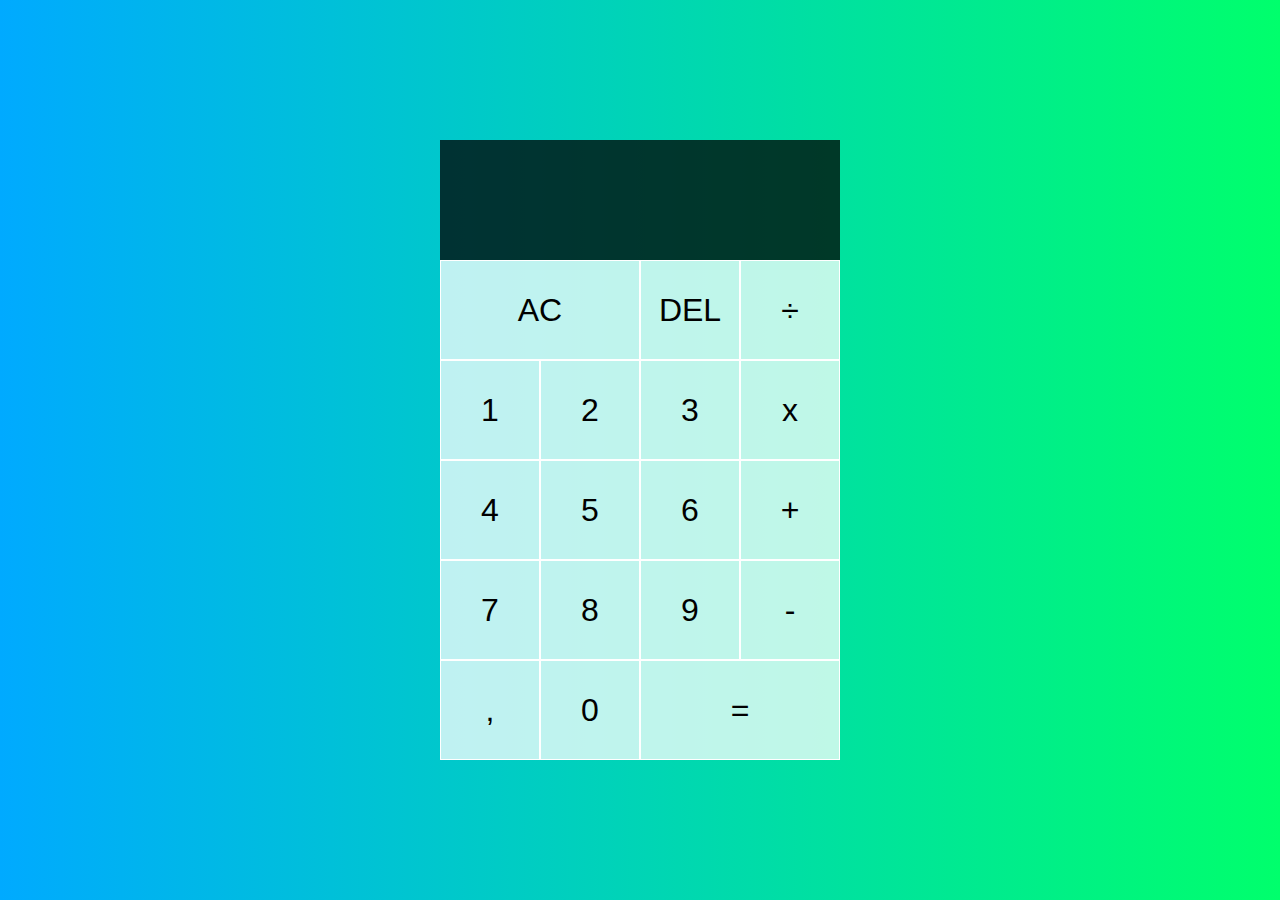
==== Kalkulator/index.html @ 322b9f43 "Make a new UI" ====
<!DOCTYPE html>
<html lang="en">
<head>
    <meta charset="UTF-8">
    <meta name="viewport" content="width=device-width, initial-scale=1.0">
    <meta http-equiv="X-UA-Compatible" content="ie=edge">
    <title>Kalkulator</title>
    <link href="styles.css" rel="stylesheet">
    <script src="script.js" defer></script>
</head>
<body>
    <div class="calculator-grid">
        <div class="output">
            <div data-previous-operand class="previous-operand"></div>
            <div data-current-operand class="current-operand"></div>
        </div>
        <button data-all-clear class="span-two">AC</button>
        <button data-delete>DEL</button>
        <button data-operation>÷</button>
        <button data-number>1</button>
        <button data-number>2</button>
        <button data-number>3</button>
        <button data-operation>x</button>
        <button data-number>4</button>
        <button data-number>5</button>
        <button data-number>6</button>
        <button data-operation>+</button>
        <button data-number>7</button>
        <button data-number>8</button>
        <button data-number>9</button>
        <button data-operation>-</button>
        <button data-number>,</button>
        <button data-number>0</button>
        <button data-equals class="span-two">=</button>
    </div>
</body>
</html>
---- Kalkulator/styles.css ----
*, *::before, *::after {
    box-sizing: border-box;
    font-family: Gotham Rounded, sans-serif;
    font-weight: normal;
}

body {
    padding: 0;
    margin: 0;
    background: linear-gradient(to right, #00AAFF, #00FF6C);
}

.calculator-grid {
    display: grid;
    justify-content: center;
    align-content: center;
    min-height: 100vh;
    grid-template-columns: repeat(4, 100px);
    grid-template-rows: minmax(120px, auto)repeat(5, 100px);
}

.calculator-grid > button {
    cursor: pointer;
    font-size: 2rem;
    border: 1px solid white;
    outline: none;
    background-color: rgba(255, 255, 255, .75);
}

.calculator-grid > button:hover {
    background-color: rgba(255, 255, 255, .9);
}

.span-two {
    grid-column: span 2;
}

.output {
    grid-column: 1 / -1;
    background-color: rgba(0, 0, 0, .75);
    display: flex;
    align-items: flex-end;
    justify-content: space-around;
    flex-direction: column;
    padding: 10px;
    word-wrap: break-word;
    word-break: break-all;
}

.output .previous-operand {
    color: rgba(255, 255, 255, .75);
    font-size-adjust: 1.5rem;
}

.output .current-operand {
    color: white;
    font-size-adjust: 2.5rem;
}
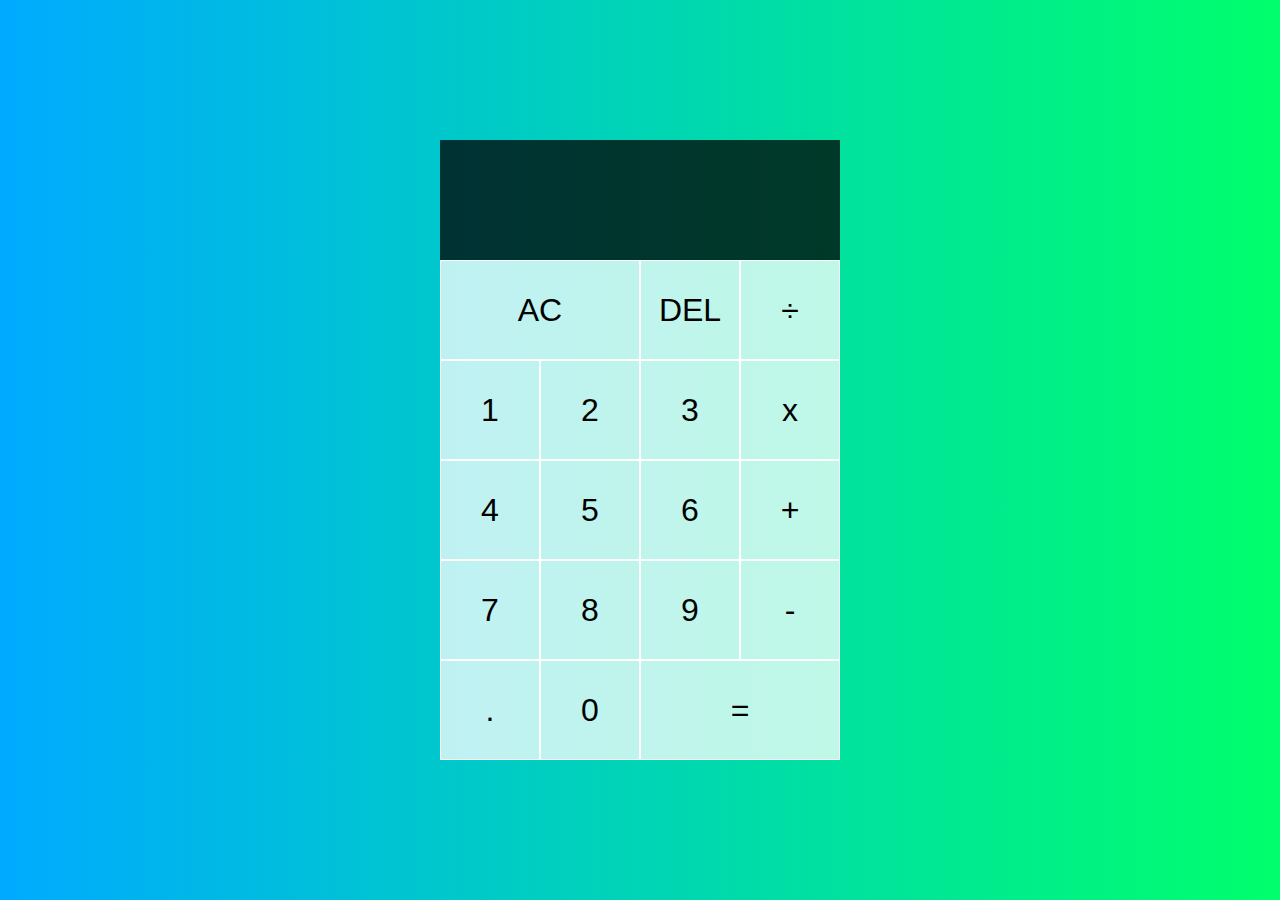
==== commit 47dad697: ", become ." ====
--- a/Kalkulator/index.html
+++ b/Kalkulator/index.html
@@ -29,7 +29,7 @@
         <button data-number>8</button>
         <button data-number>9</button>
         <button data-operation>-</button>
-        <button data-number>,</button>
+        <button data-number>.</button>
         <button data-number>0</button>
         <button data-equals class="span-two">=</button>
     </div>
